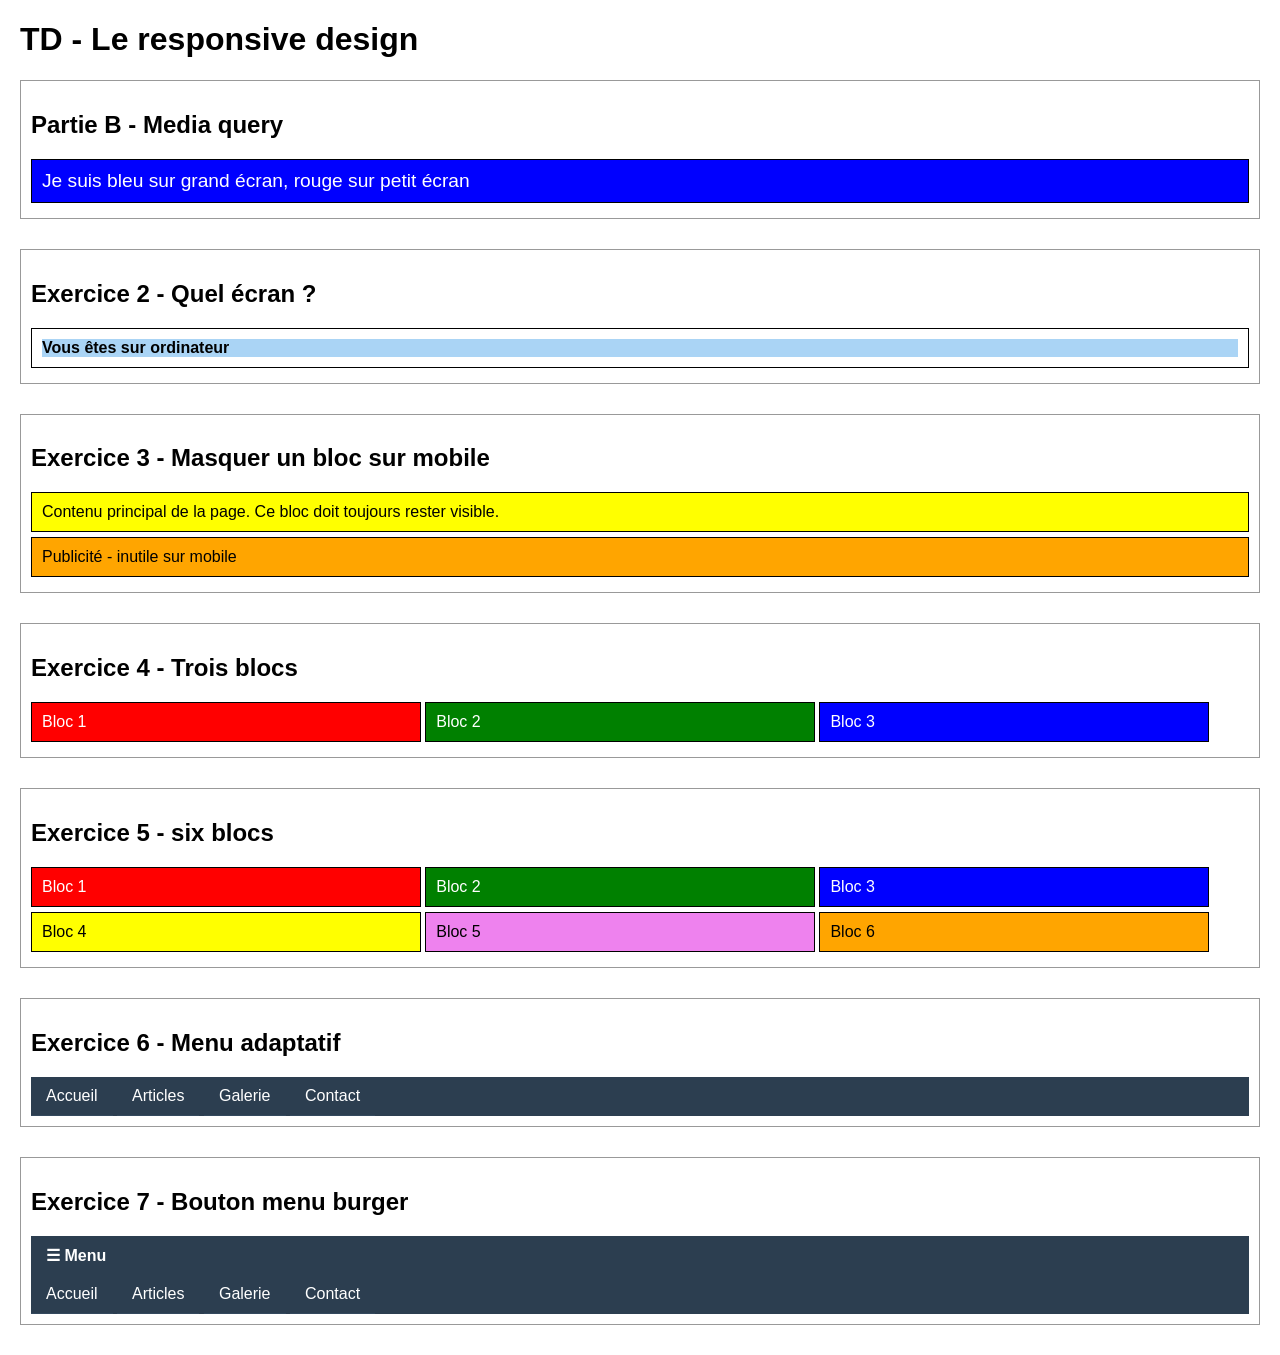
==== 07_responsive/index.html @ 0c7d2ee6 "1ER_COMMIT" ====
<!DOCTYPE html>
<html lang="fr">
<head>
    <meta charset="UTF-8">
    <meta name="viewport" content="width=device-width, initial-scale=1.0">
    <title>TD - Le responsive design</title>
    <link rel="stylesheet" href="style.css">
</head>
<body>
    <h1>TD - Le responsive design</h1>

    <div class="exercice">
        <h2>Partie B - Media query</h2>
        <div class="bloc three" id="exemple_media">
            Je suis bleu sur grand écran, rouge sur petit écran
        </div>
    </div>

    <div class="exercice">
        <h2>Exercice 2 - Quel écran ?</h2>
        <div class="bloc" id="ex2">
            <p class="msg-mobile">Vous êtes sur mobile</p>
            <p class="msg-tablette">Vous êtes sur tablette</p>
            <p class="msg-ordi">Vous êtes sur ordinateur</p>
        </div>
    </div>

    <div class="exercice">
        <h2>Exercice 3 - Masquer un bloc sur mobile</h2>

        <div id="ex3">
            <div class="bloc four">Contenu principal de la page.
                Ce bloc doit toujours rester visible.</div>
            <div class="bloc six" id="ex3_pub">Publicité - inutile sur mobile</div>
        </div>
    </div>

    <div class="exercice">
        <h2>Exercice 4 - Trois blocs</h2>
        <div id="ex4">
            <div class="bloc one">Bloc 1</div>
            <div class="bloc two">Bloc 2</div>
            <div class="bloc three">Bloc 3</div>
        </div>
    </div>

    <div class="exercice">
        <h2>Exercice 5 - six blocs</h2>
        <div id="ex5">
            <div class="bloc one">Bloc 1</div>
            <div class="bloc two">Bloc 2</div>
            <div class="bloc three">Bloc 3</div>
            <div class="bloc four">Bloc 4</div>
            <div class="bloc five">Bloc 5</div>
            <div class="bloc six">Bloc 6</div>
        </div>
    </div>

    <div class="exercice">
        <h2>Exercice 6 - Menu adaptatif</h2>
        <ul class="menu" id="ex6">
            <li>Accueil</li>
            <li>Articles</li>
            <li>Galerie</li>
            <li>Contact</li>
        </ul>
    </div>

    <div class="exercice">
        <h2>Exercice 7 - Bouton menu burger</h2>
        <div id="ex7">
            <div class="burger">&#9776; Menu</div>
            <ul class="menu">
                <li>Accueil</li>
                <li>Articles</li>
                <li>Galerie</li>
                <li>Contact</li>
            </ul>
        </div>
    </div>

</body>
</html>
---- 07_responsive/style.css ----
/* ===== Base commune (ne pas modifier) ===== */
* {
    box-sizing: border-box; /* bordures et marges intérieures comprises dans la largeur */
}

body {
    font-family: Arial, sans-serif;
    margin: 20px;
}

.exercice {
    border: 1px solid #999;
    padding: 10px;
    margin-bottom: 30px;
}

.label {
    margin: 6px 0 2px;
    font-family: monospace;
    color: #2e75b6;
    font-weight: bold;
}

.bloc {
    border: 1px solid black;
    padding: 10px;
    margin-bottom: 5px;
}

.one    { background-color: red;    color: white; }
.two    { background-color: green;  color: white; }
.three  { background-color: blue;   color: white; }
.four   { background-color: yellow; }
.five   { background-color: violet; }
.six    { background-color: orange; }

/* Partie B */
#exemple_media {
    font-size: 1.2em;
}
    @media screen and (max-width: 600px) {
    #exemple_media {
    background-color: red;
    font-size: 1em;
}
}

#ex2 p {
    margin: 0;
    font-weight: bold;
}
/* Par défaut, les trois messages sont masqués */
#ex2 .msg-mobile,
#ex2 .msg-tablette,
#ex2 .msg-ordi {
    display: none;
}
/* À compléter avec trois media queries */

    @media screen and (max-width: 768px) {
    #ex2 .msg-mobile {
    background-color: #f5c6aa;
    display: block;
}
}
 @media screen and (min-width: 768px) and (max-width: 992px) {
    #ex2 .msg-tablette {
    background-color: #aaf5c6;
    display: block;
}
}
@media screen and (min-width: 992px) {
    #ex2 .msg-ordi {
    background-color: #aad4f5;
    display: block;
}
}


/* Exercice 3 */
@media screen and (max-width: 768px) {
    #ex3 #ex3_pub {
        display: none;
    }
}

/* Mobile first : à compléter */
#ex4 .bloc {
    width: 100%;
    display: block;
}
/* Point de rupture "ordinateur" : à compléter */
@media screen and (min-width: 992px){
#ex4 .bloc {
        display: inline-block; width: 32%;
    }
    
}

#ex5 .bloc {
    width: 100%;
    display: block;
}

@media screen and (min-width: 768px){
#ex5 .bloc {
        display: inline-block; width: 48%;
    }
}
@media screen and (min-width: 992px){
#ex5 .bloc {
        display: inline-block; width: 32%;
    }
    
}

.menu {
    list-style: none;
    margin: 0;
    padding: 0;
    background-color: #2c3e50;
}
.menu li {
    color: white;
    padding: 10px 15px;
    border-bottom: 1px solid #34495e;
}
/* À compléter */
.menu li {
    display: block;
}

@media screen and (min-width: 768px){
.menu li {
        display: inline-block;
    }
}

#ex7 .burger {
    background-color: #2c3e50;
    color: white;
    padding: 10px 15px;
    font-weight: bold;
}
/* À compléter (le style .menu de l'exercice 6 s'applique aussi ici) */
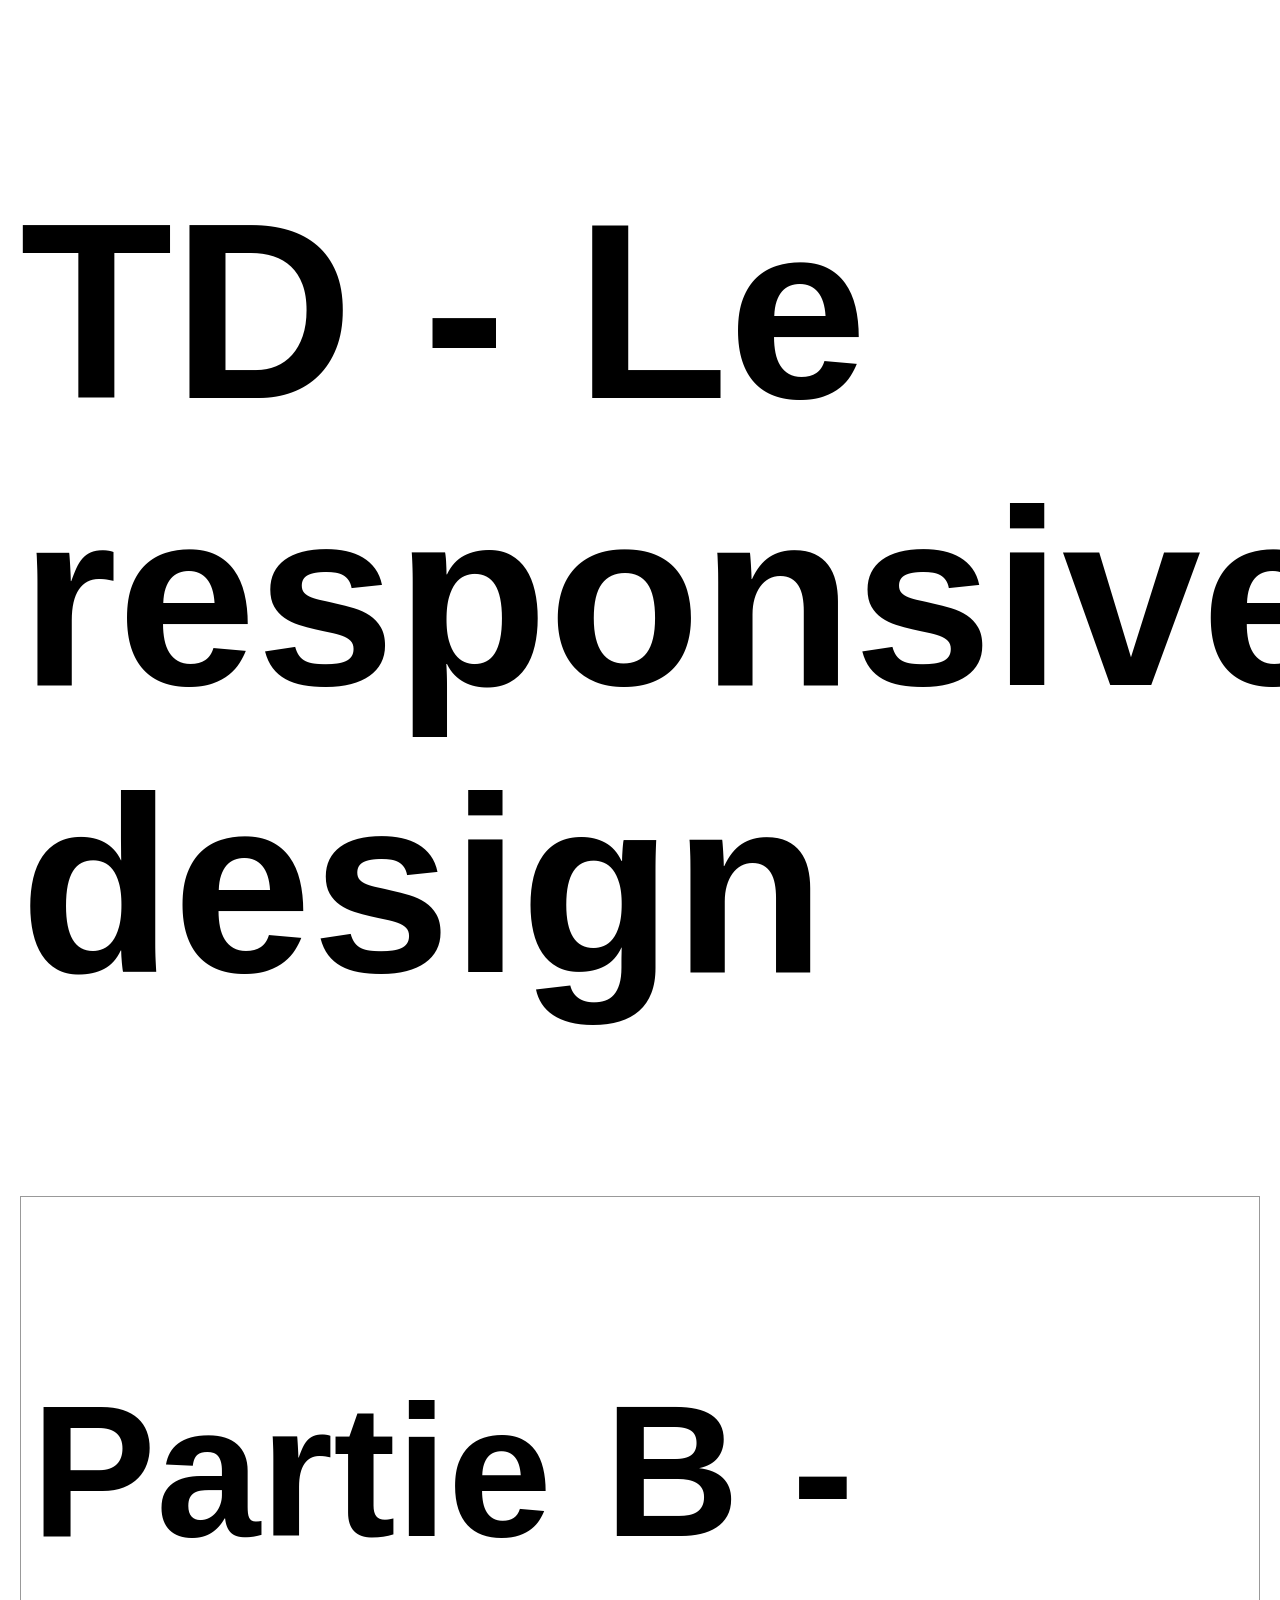
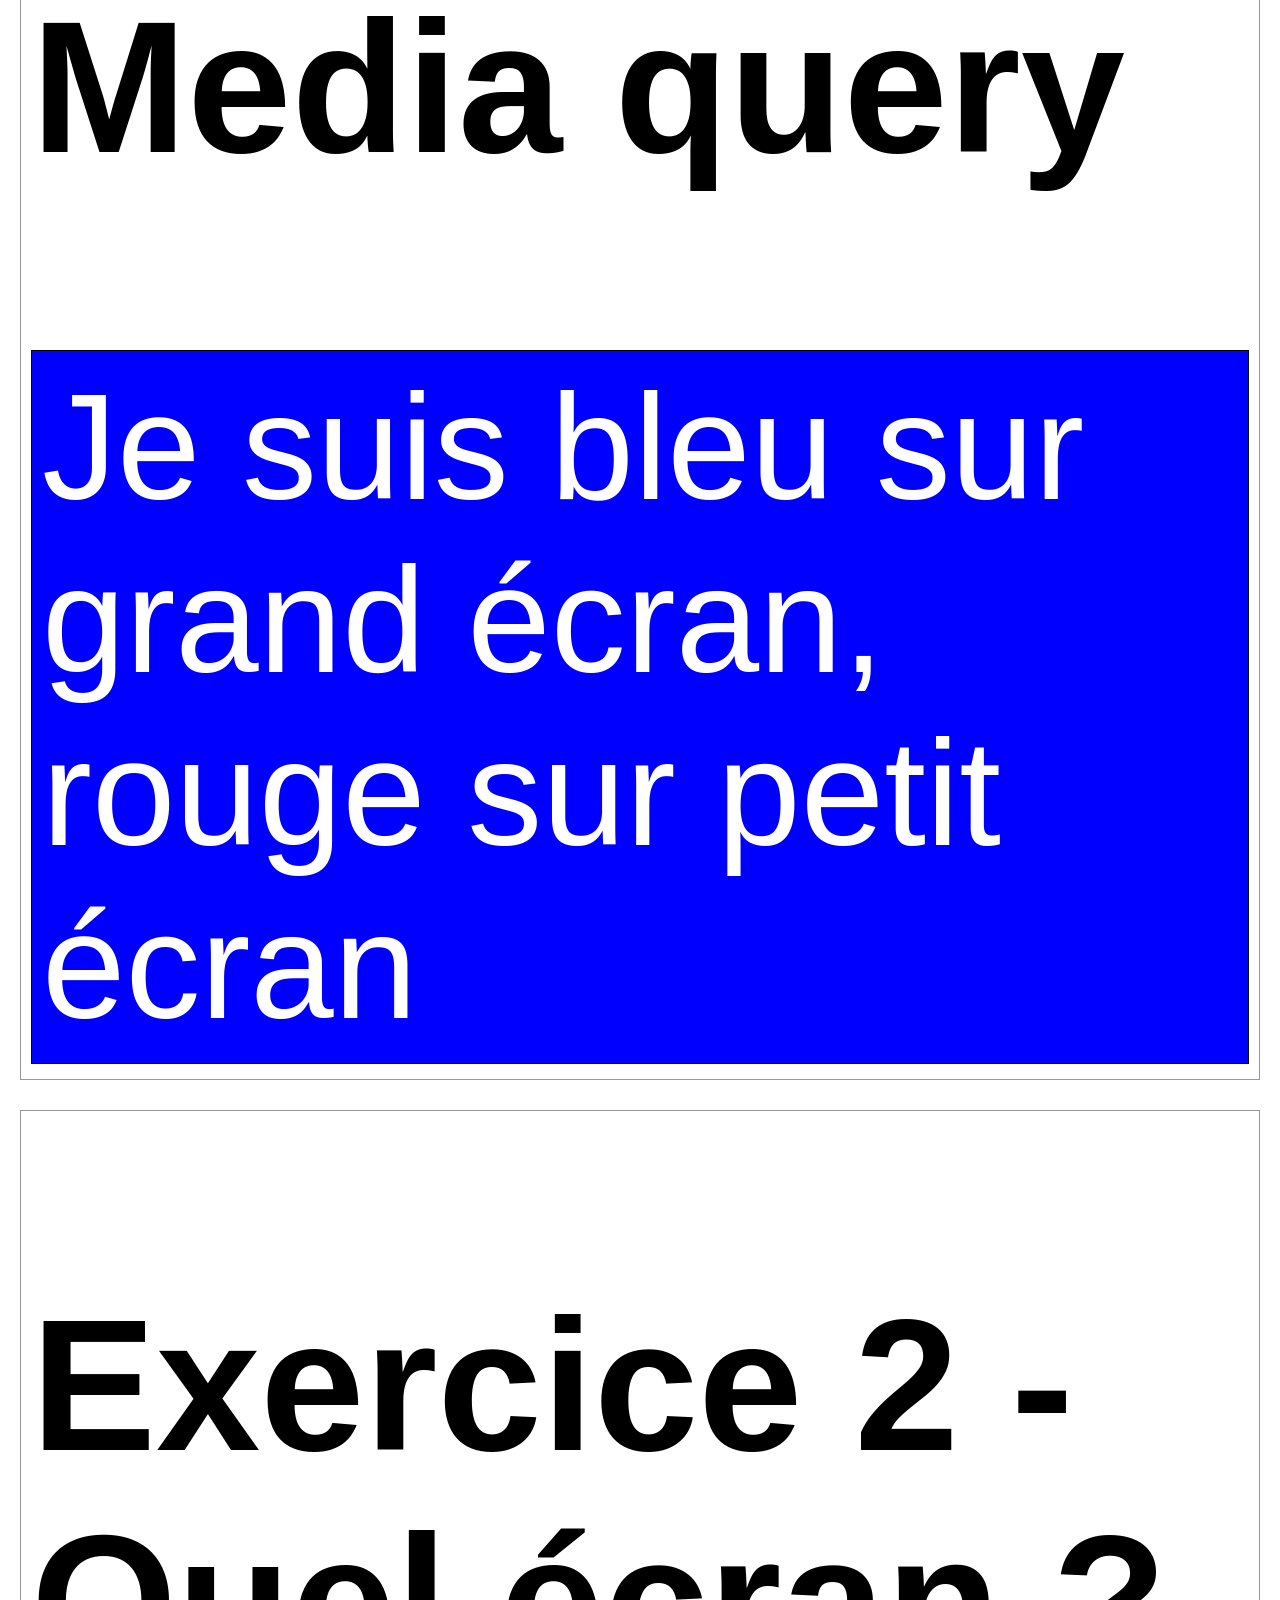
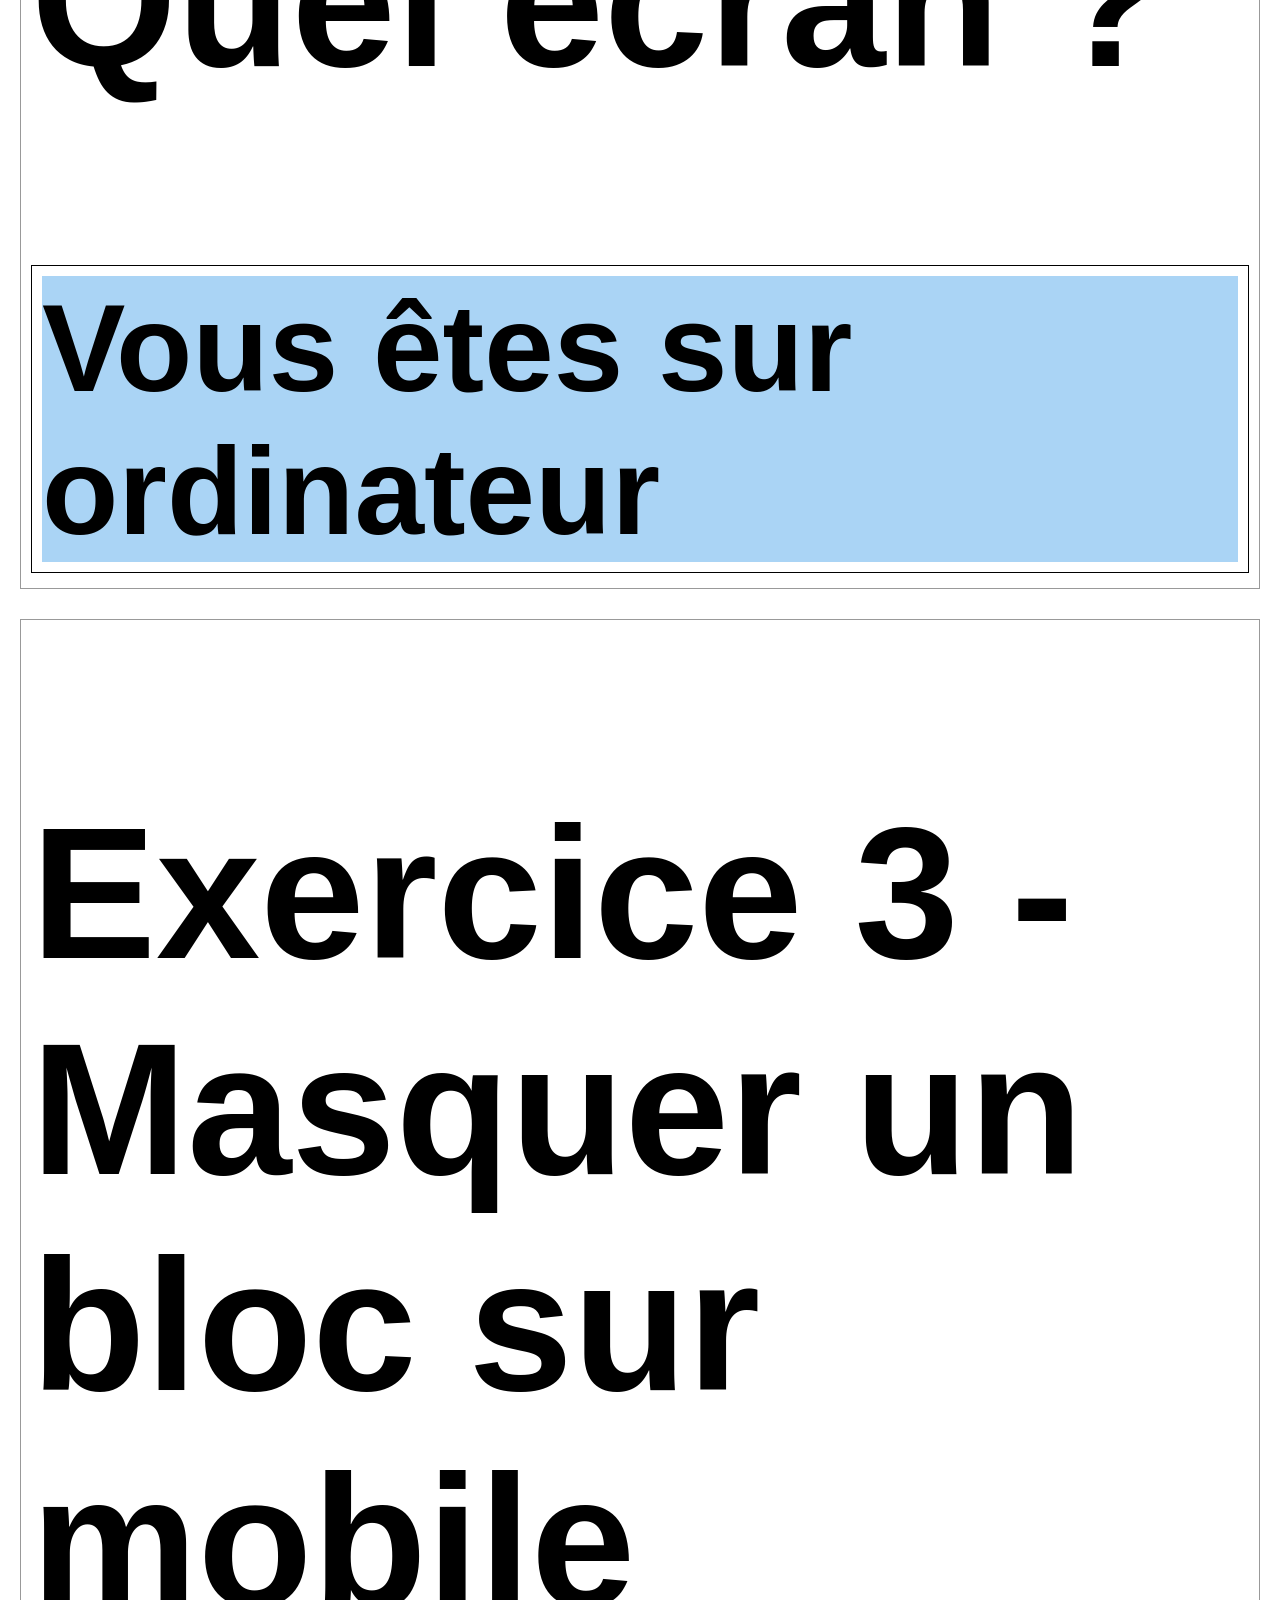
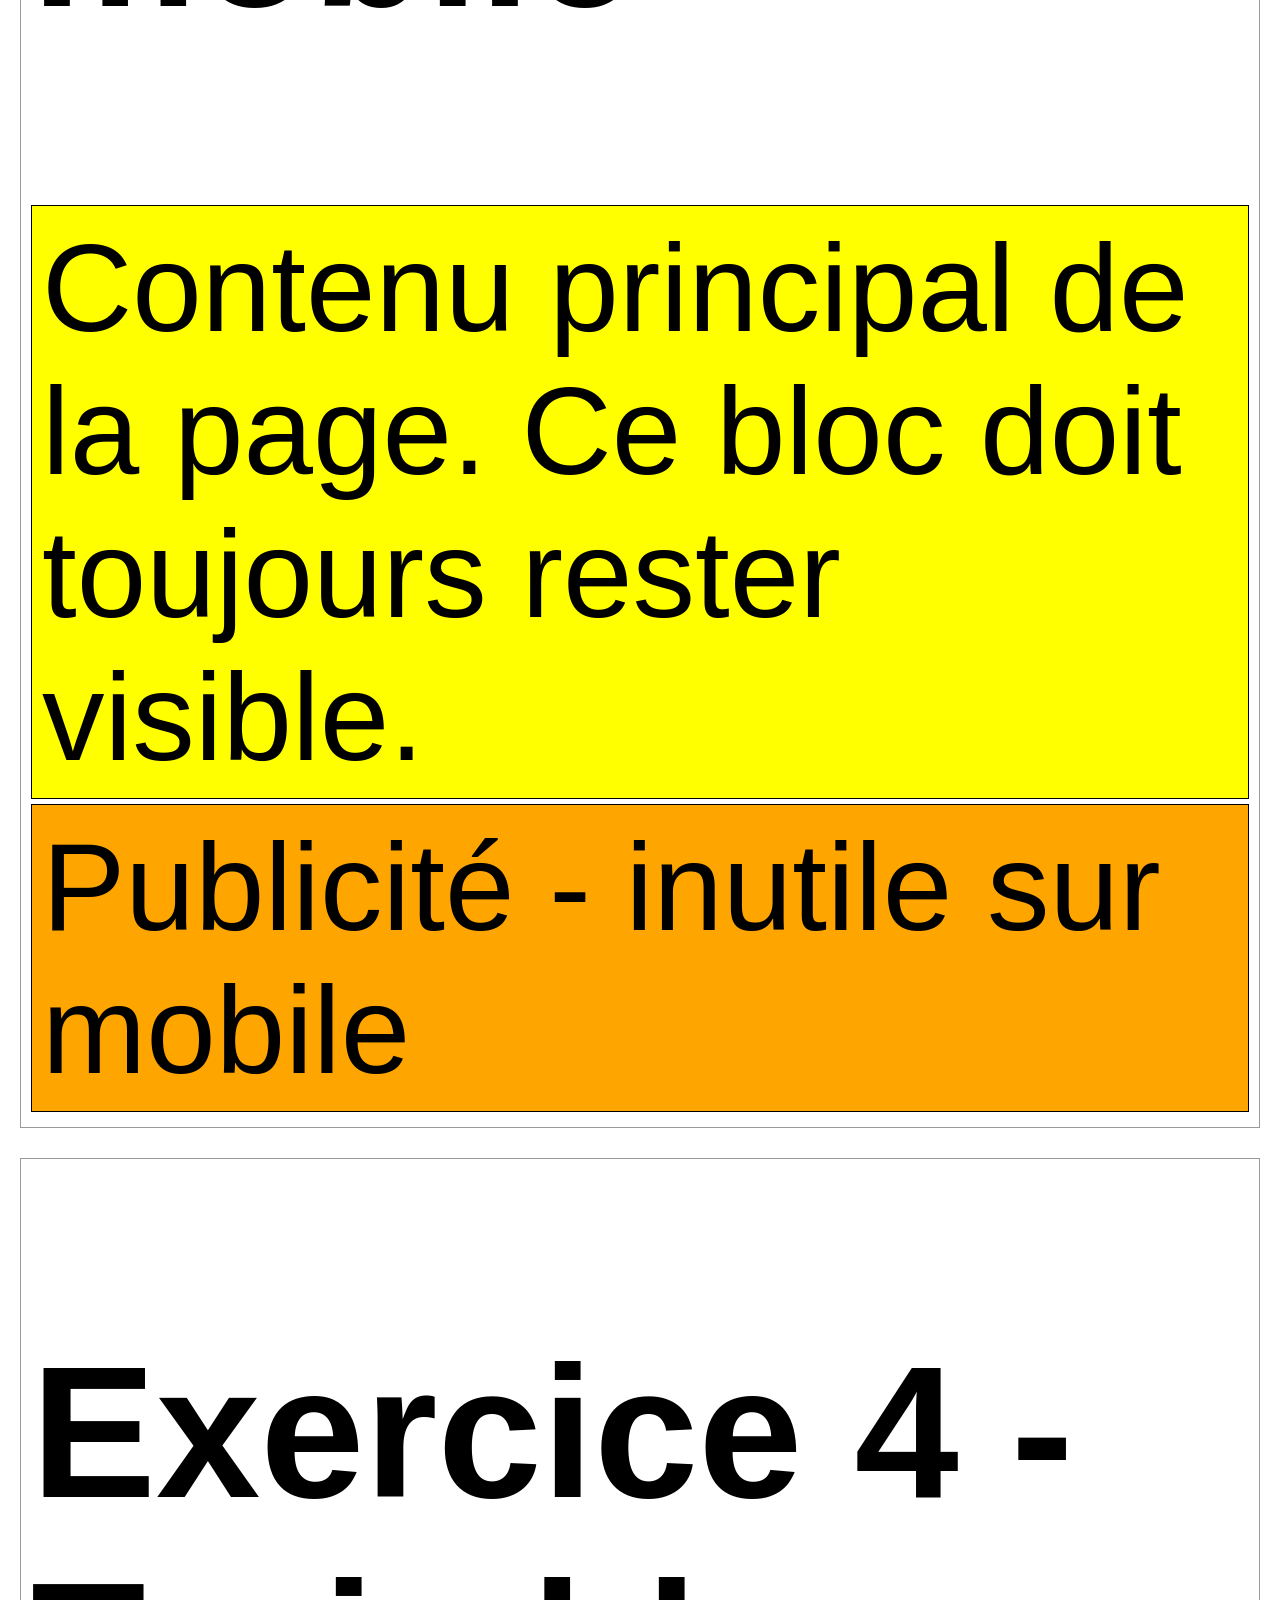
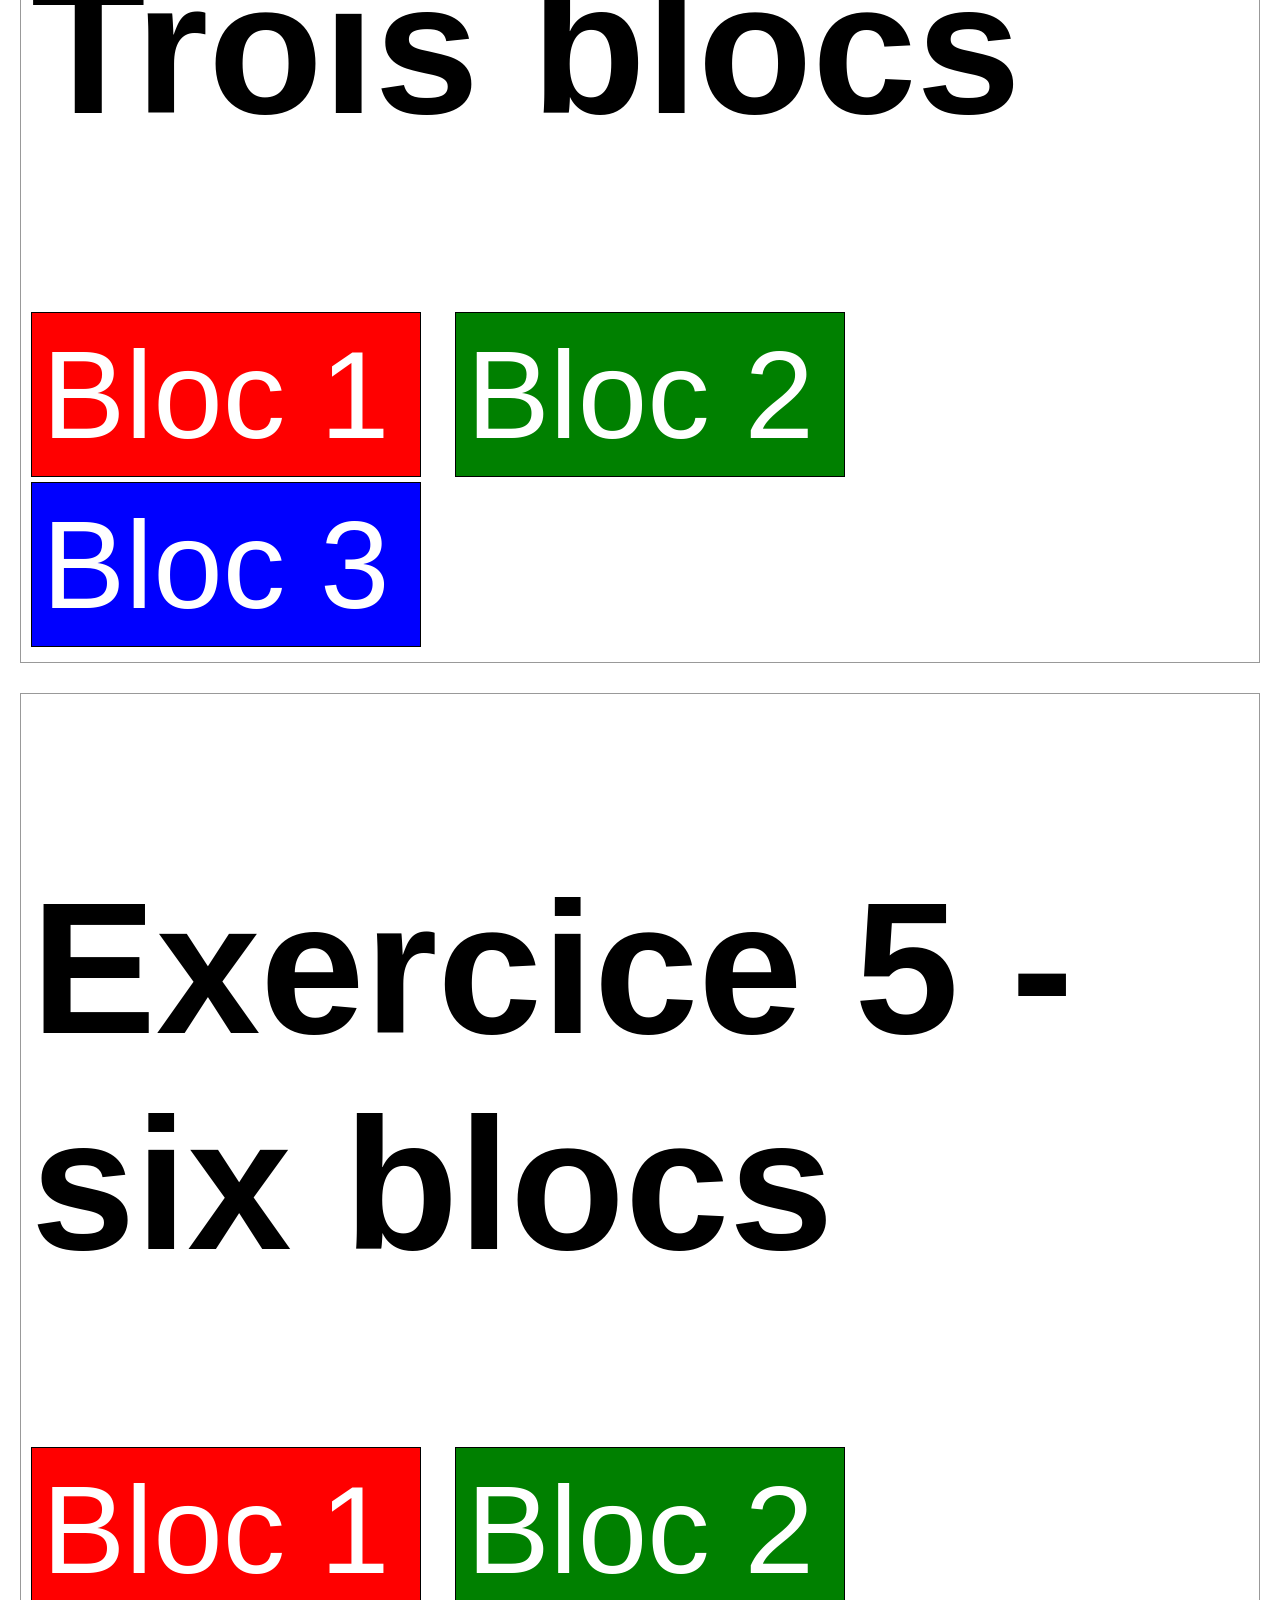
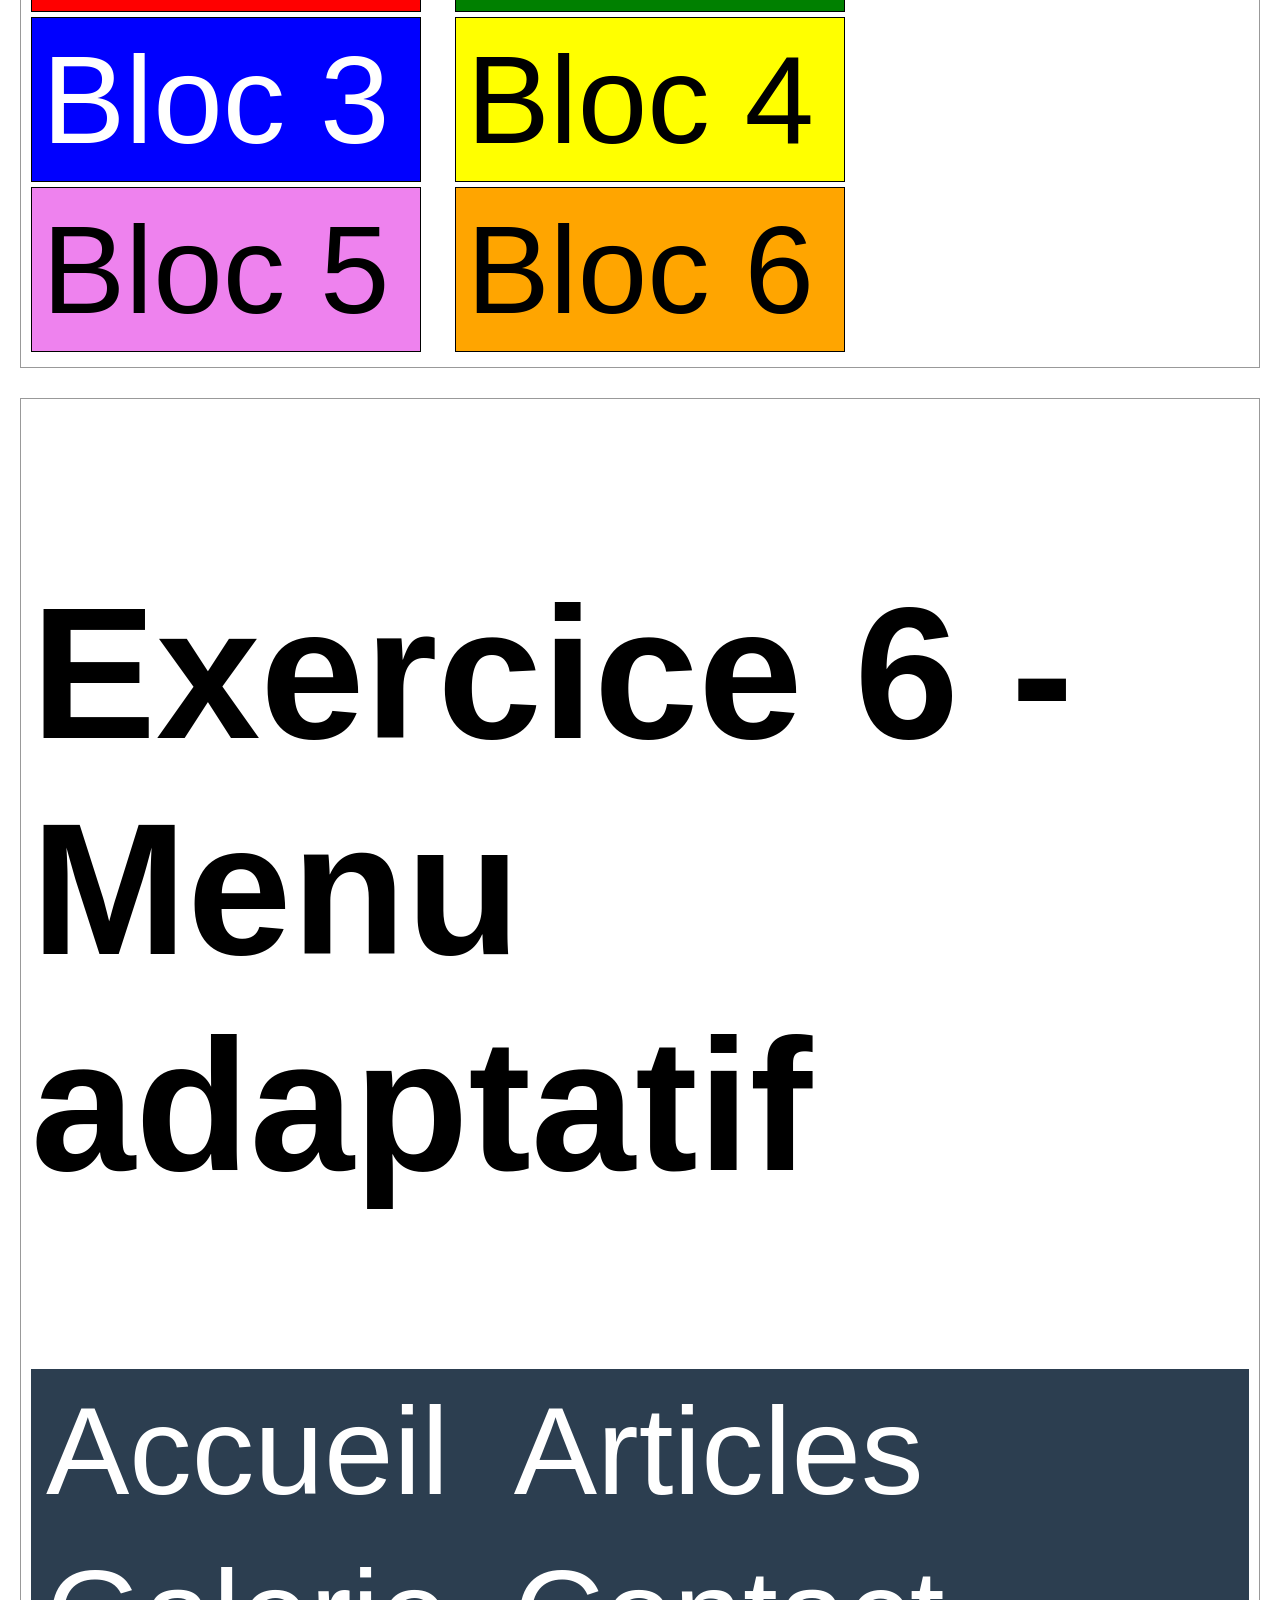
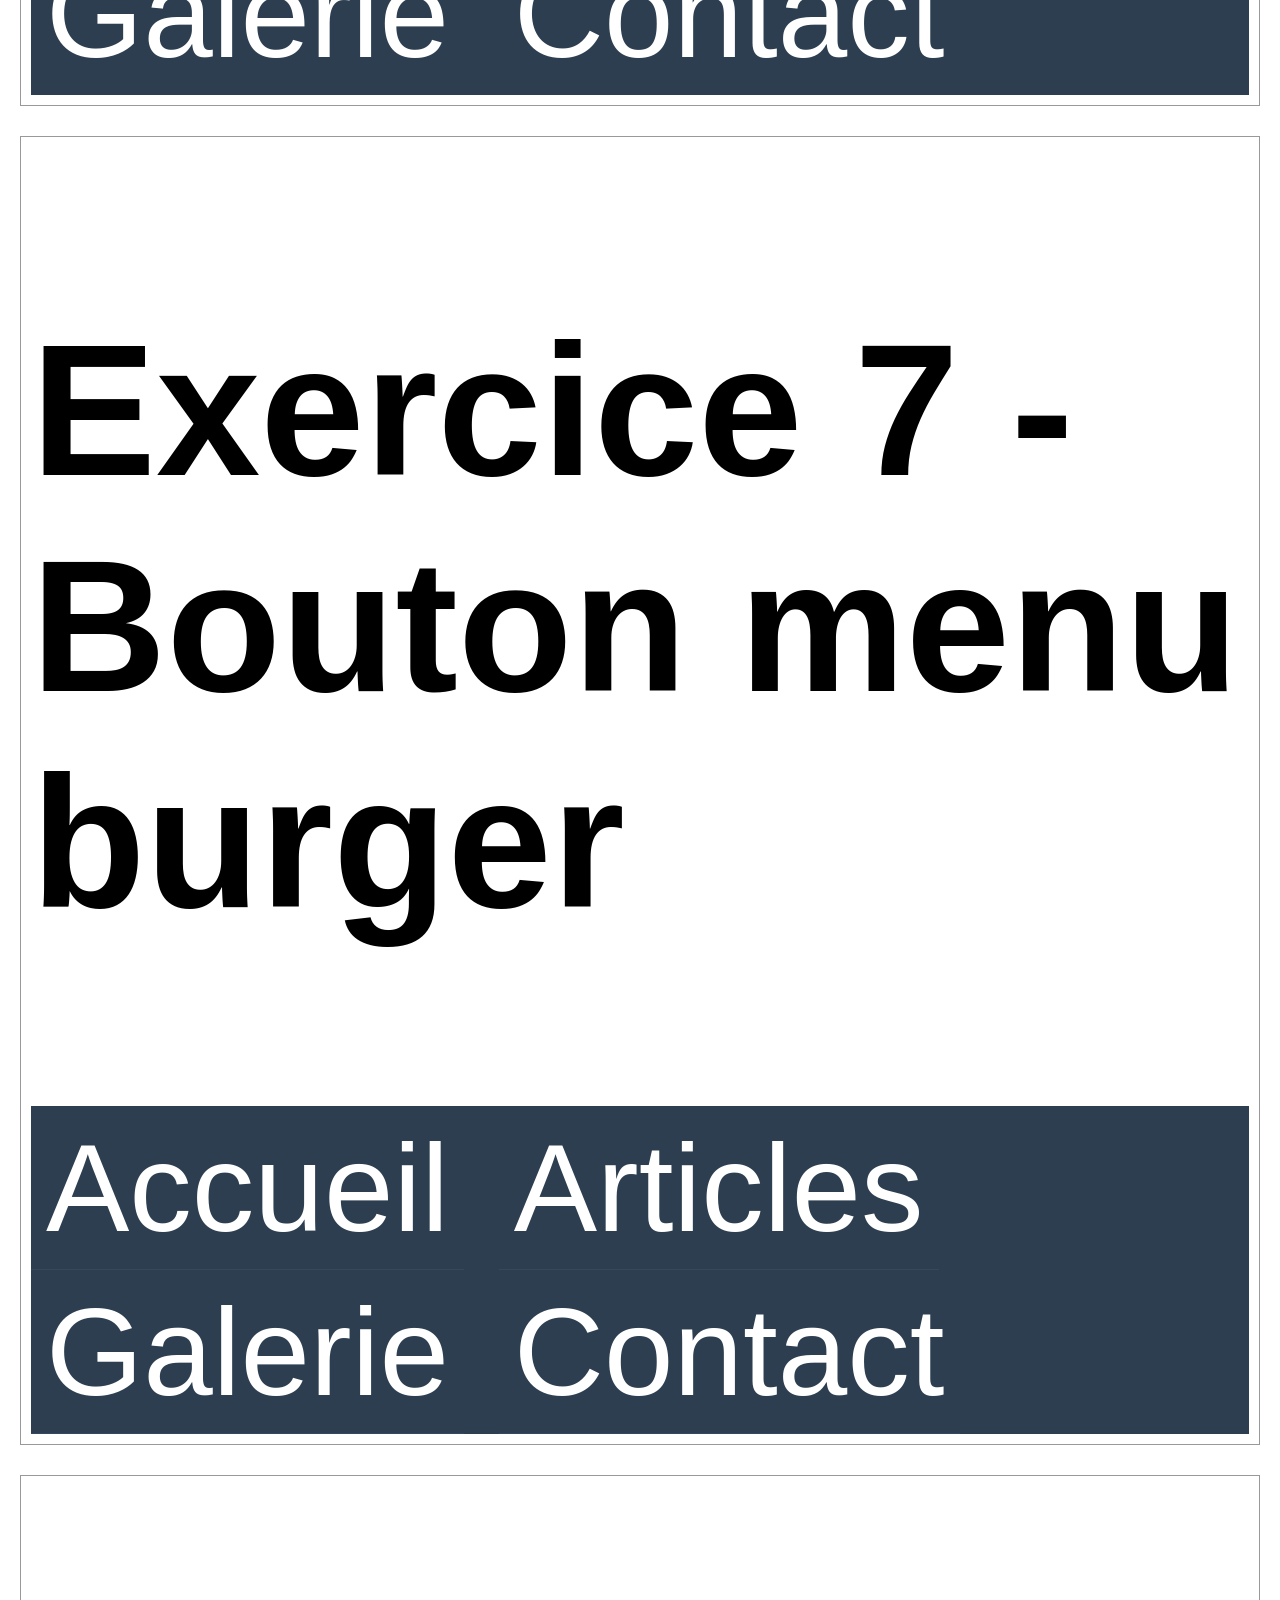
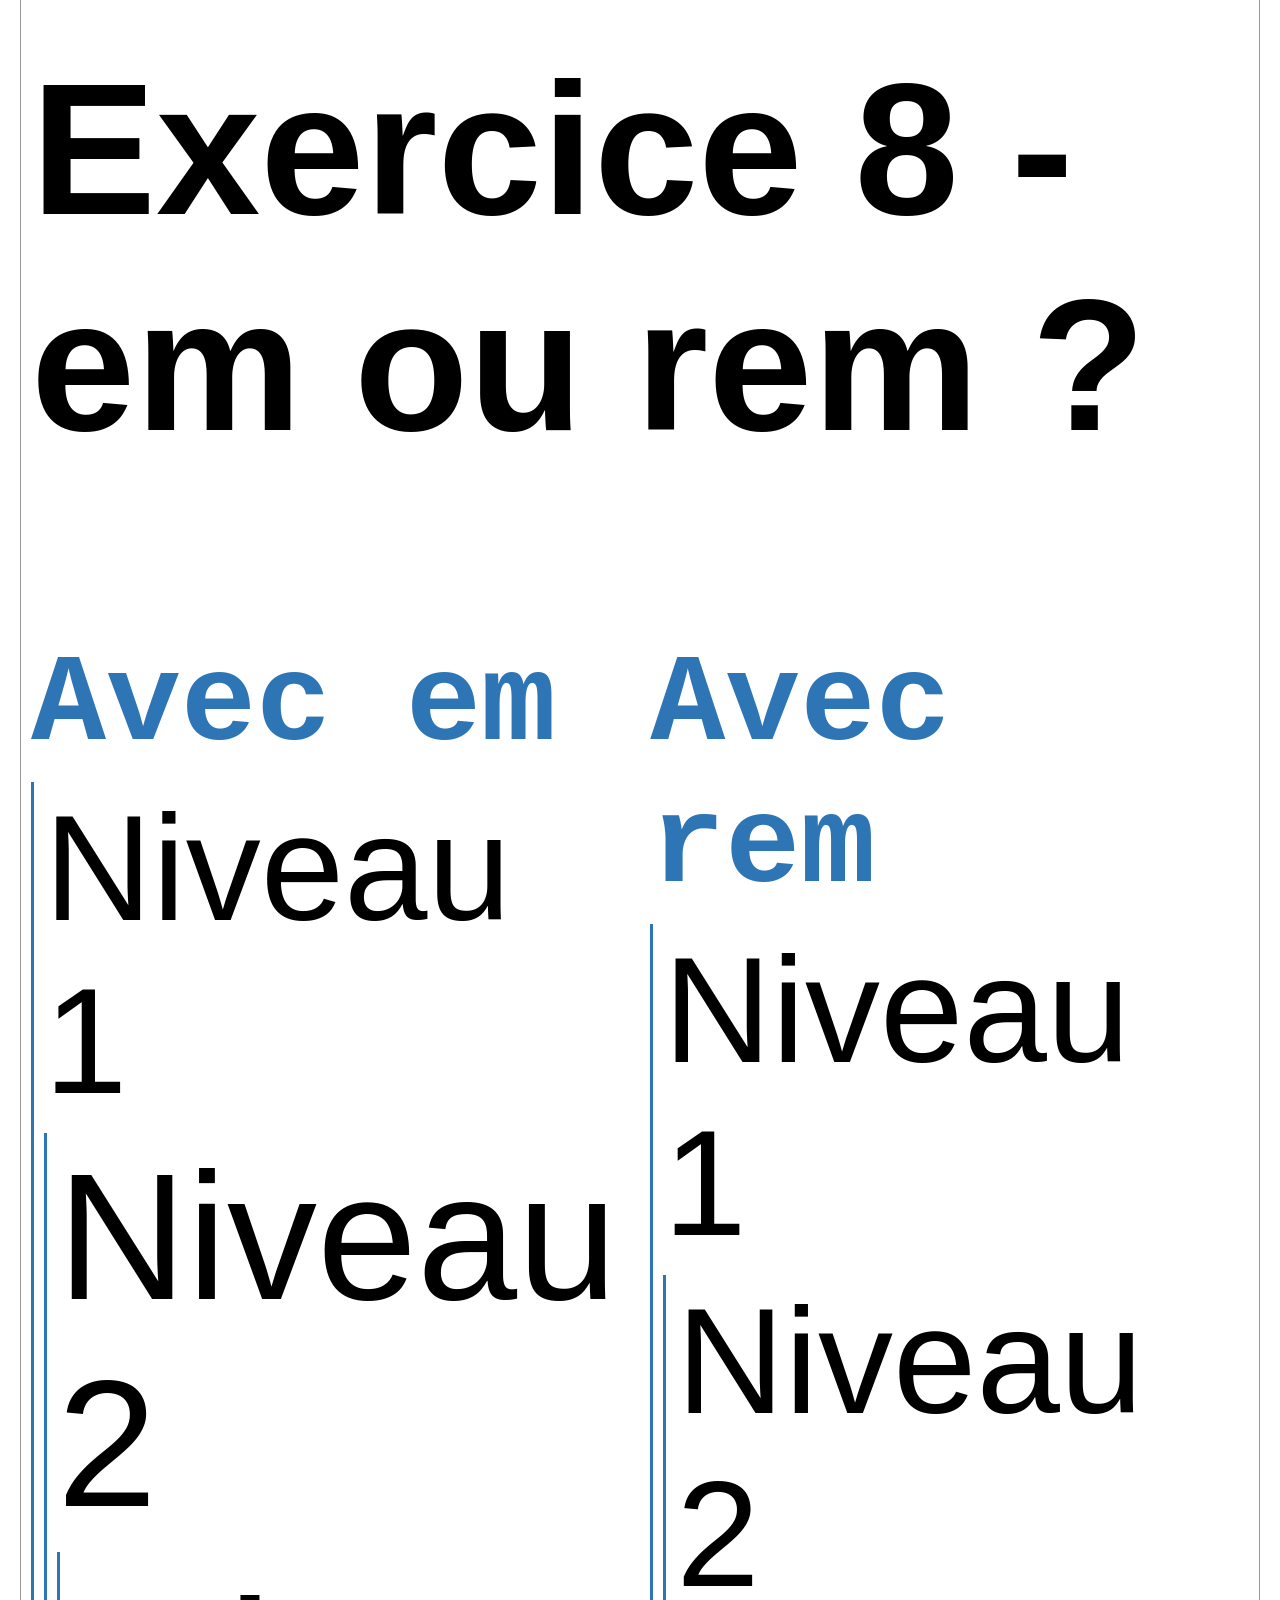
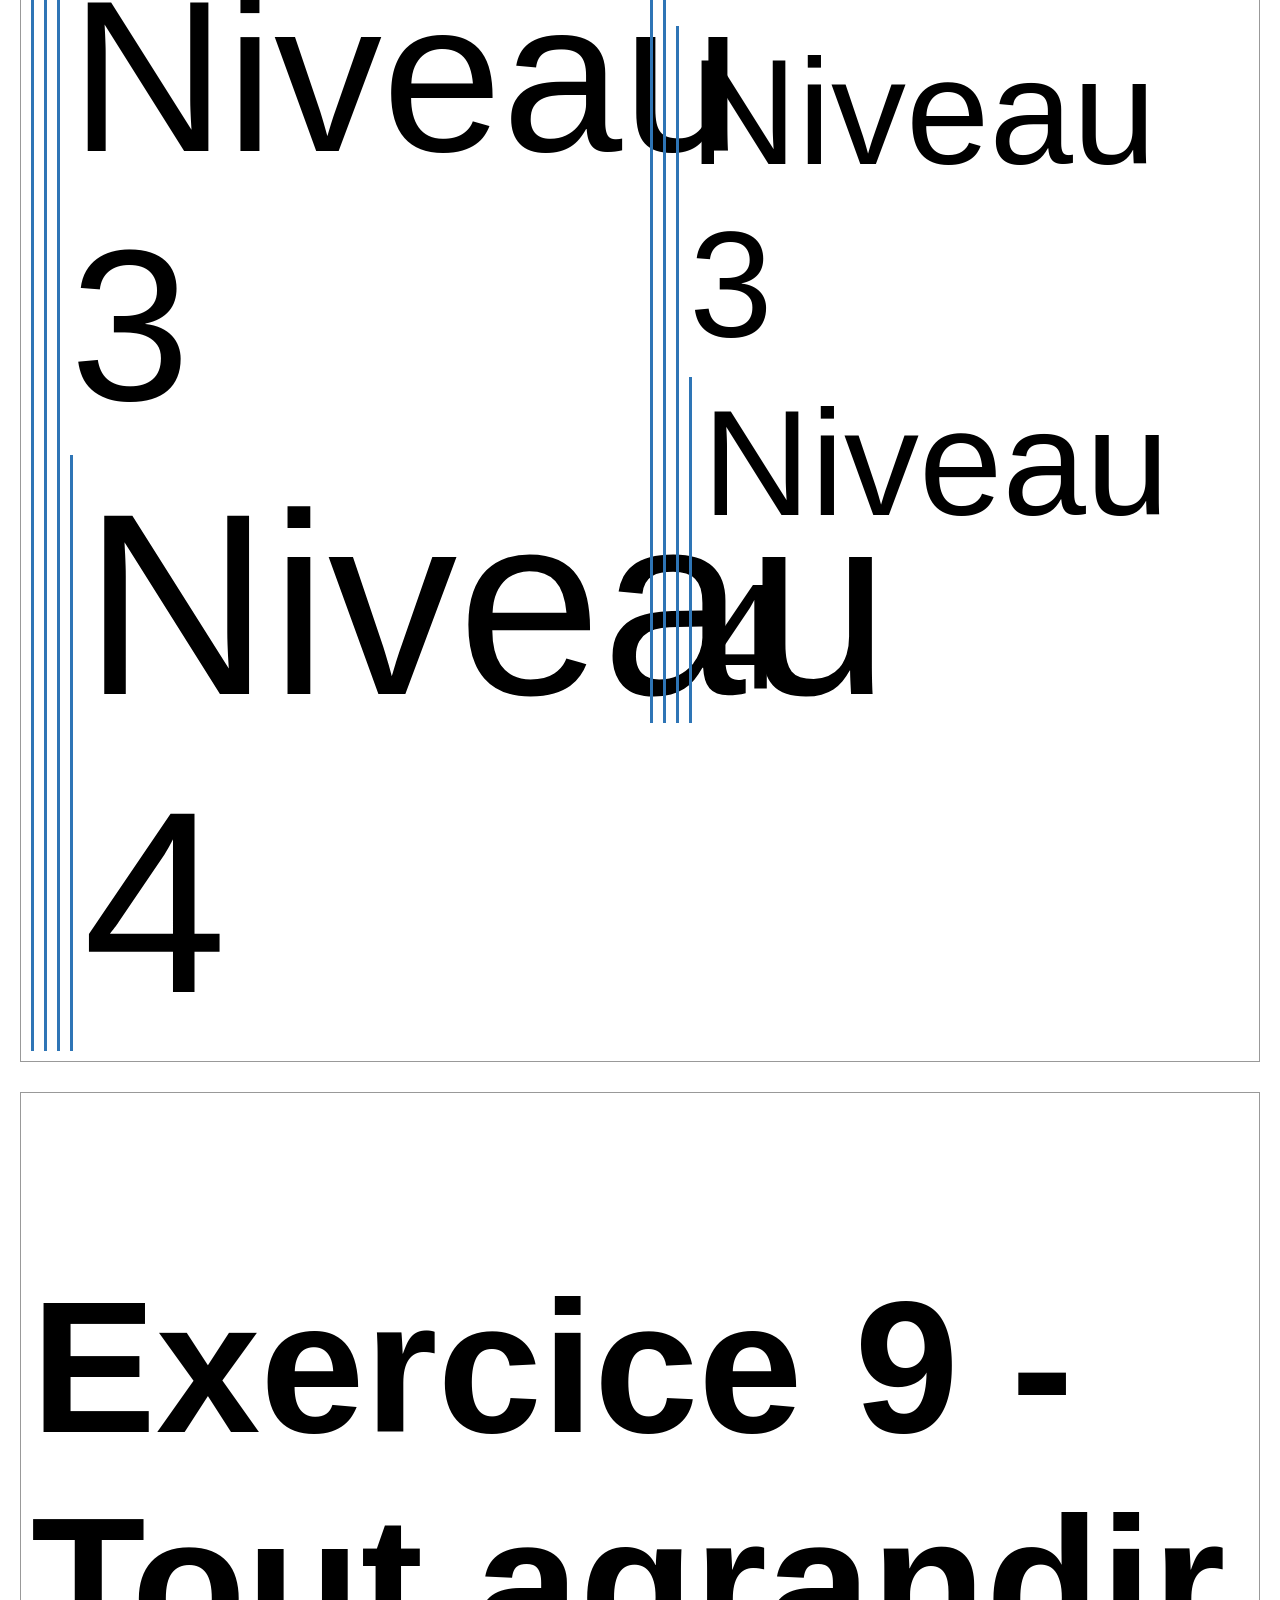
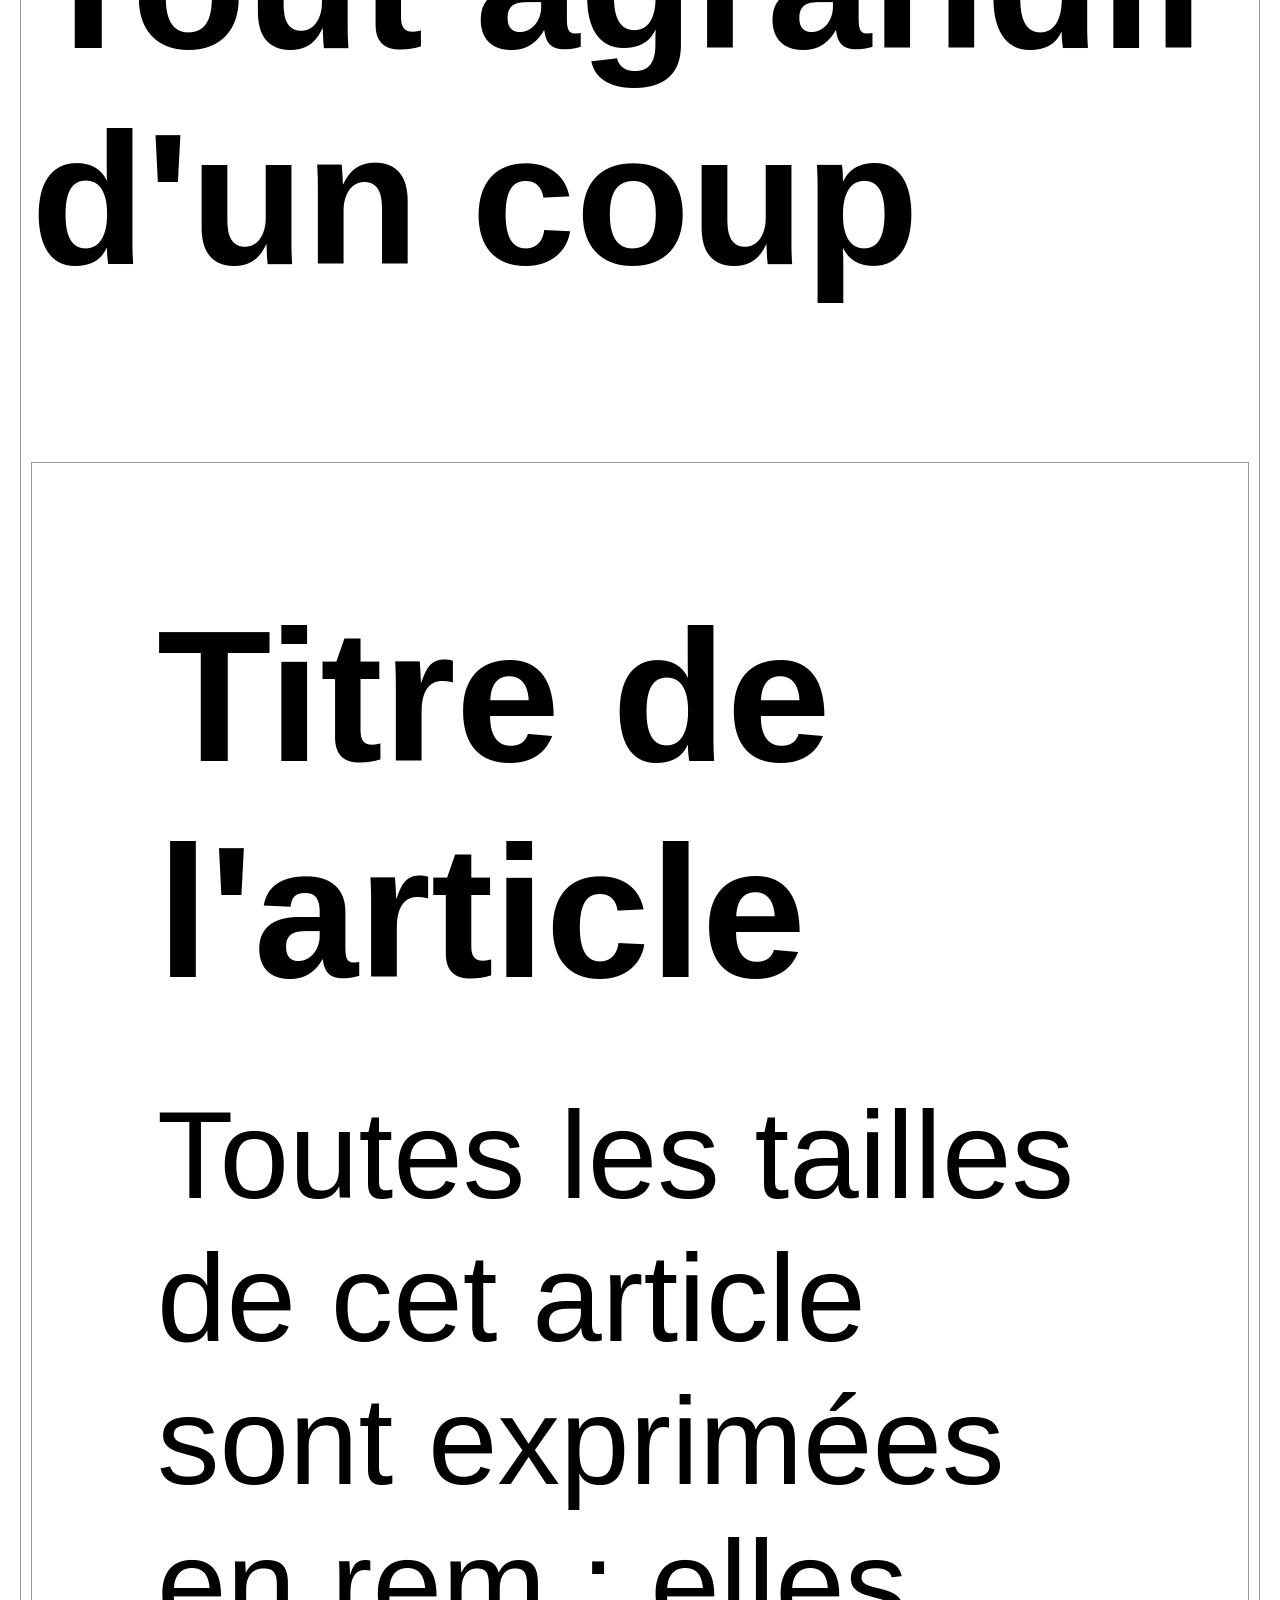
==== commit 6760461c: "responsive_8_9" ====
--- a/07_responsive/index.html
+++ b/07_responsive/index.html
@@ -79,5 +79,41 @@
         </div>
     </div>
 
+    <div class="exercice">
+        <h2>Exercice 8 - em ou rem ?</h2>
+        
+        <div class="colonne" id="ex8_em">
+            <p class="label">Avec em</p>
+            <div class="niveau">Niveau 1
+                <div class="niveau">Niveau 2
+                    <div class="niveau">Niveau 3
+                        <div class="niveau">Niveau 4</div>
+                    </div>
+                </div>
+            </div>
+        </div>
+        <div class="colonne" id="ex8_rem">
+            <p class="label">Avec rem</p>
+            <div class="niveau">Niveau 1
+                <div class="niveau">Niveau 2
+                    <div class="niveau">Niveau 3
+                        <div class="niveau">Niveau 4</div>
+                    </div>
+                </div>
+            </div>
+        </div>
+    </div>
+
+    <div class="exercice">
+        <h2>Exercice 9 - Tout agrandir d'un coup</h2>
+
+        <div class="article-rem" id="ex9">
+            <h3>Titre de l'article</h3>
+            <p>Toutes les tailles de cet article sont exprimées en rem :
+                elles dépendent toutes de la taille de police de la racine.</p>
+            <div class="bouton-rem">Lire la suite</div>
+        </div>
+    </div>
+
 </body>
 </html>
--- a/07_responsive/style.css
+++ b/07_responsive/style.css
@@ -131,8 +131,9 @@
 }
 
 @media screen and (min-width: 768px){
-.menu li {
+#ex6 li {
         display: inline-block;
+        border-bottom: none;
     }
 }
 
@@ -142,4 +143,65 @@
     padding: 10px 15px;
     font-weight: bold;
 }
-/* À compléter (le style .menu de l'exercice 6 s'applique aussi ici) */+/* À compléter (le style .menu de l'exercice 6 s'applique aussi ici) */
+#ex7 .menu {
+    display: none;
+}
+@media screen and (min-width: 768px) {
+    #ex7 .menu {
+    display: block;
+    }
+    #ex7 .menu li {
+        display: inline-block;
+    }
+
+    #ex7 .burger {
+    display: none;
+}
+
+}
+
+.colonne {
+    display: inline-block;
+    width: 48%;
+    vertical-align: top;
+}
+.niveau {
+    border-left: 3px solid #2e75b6;
+    padding-left: 10px;
+    margin-top: 5px;
+}
+#ex8_em .niveau { /* À compléter : 1.2 fois la taille du parent */
+    font-size: 1.2em;
+}
+
+#ex8_rem .niveau { /* À compléter : 1.2 fois la taille de la racine */
+    font-size: 1.2rem;
+}
+
+.article-rem {
+    border: 1px solid #999;
+    padding: 1rem;
+}
+.article-rem h3 {
+    font-size: 1.5rem;
+    margin: 0 0 0.5rem;
+}
+.article-rem p {
+    font-size: 1rem;
+    margin: 0 0 1rem;
+}
+.bouton-rem {
+    display: inline-block;
+    font-size: 1rem;
+    padding: 0.5rem 1rem;
+    background-color: #2e75b6;
+    color: white;
+}
+/* À compléter */
+@media screen and (min-width:992px) {
+
+    html {
+        font-size: 125px;
+    }
+}
